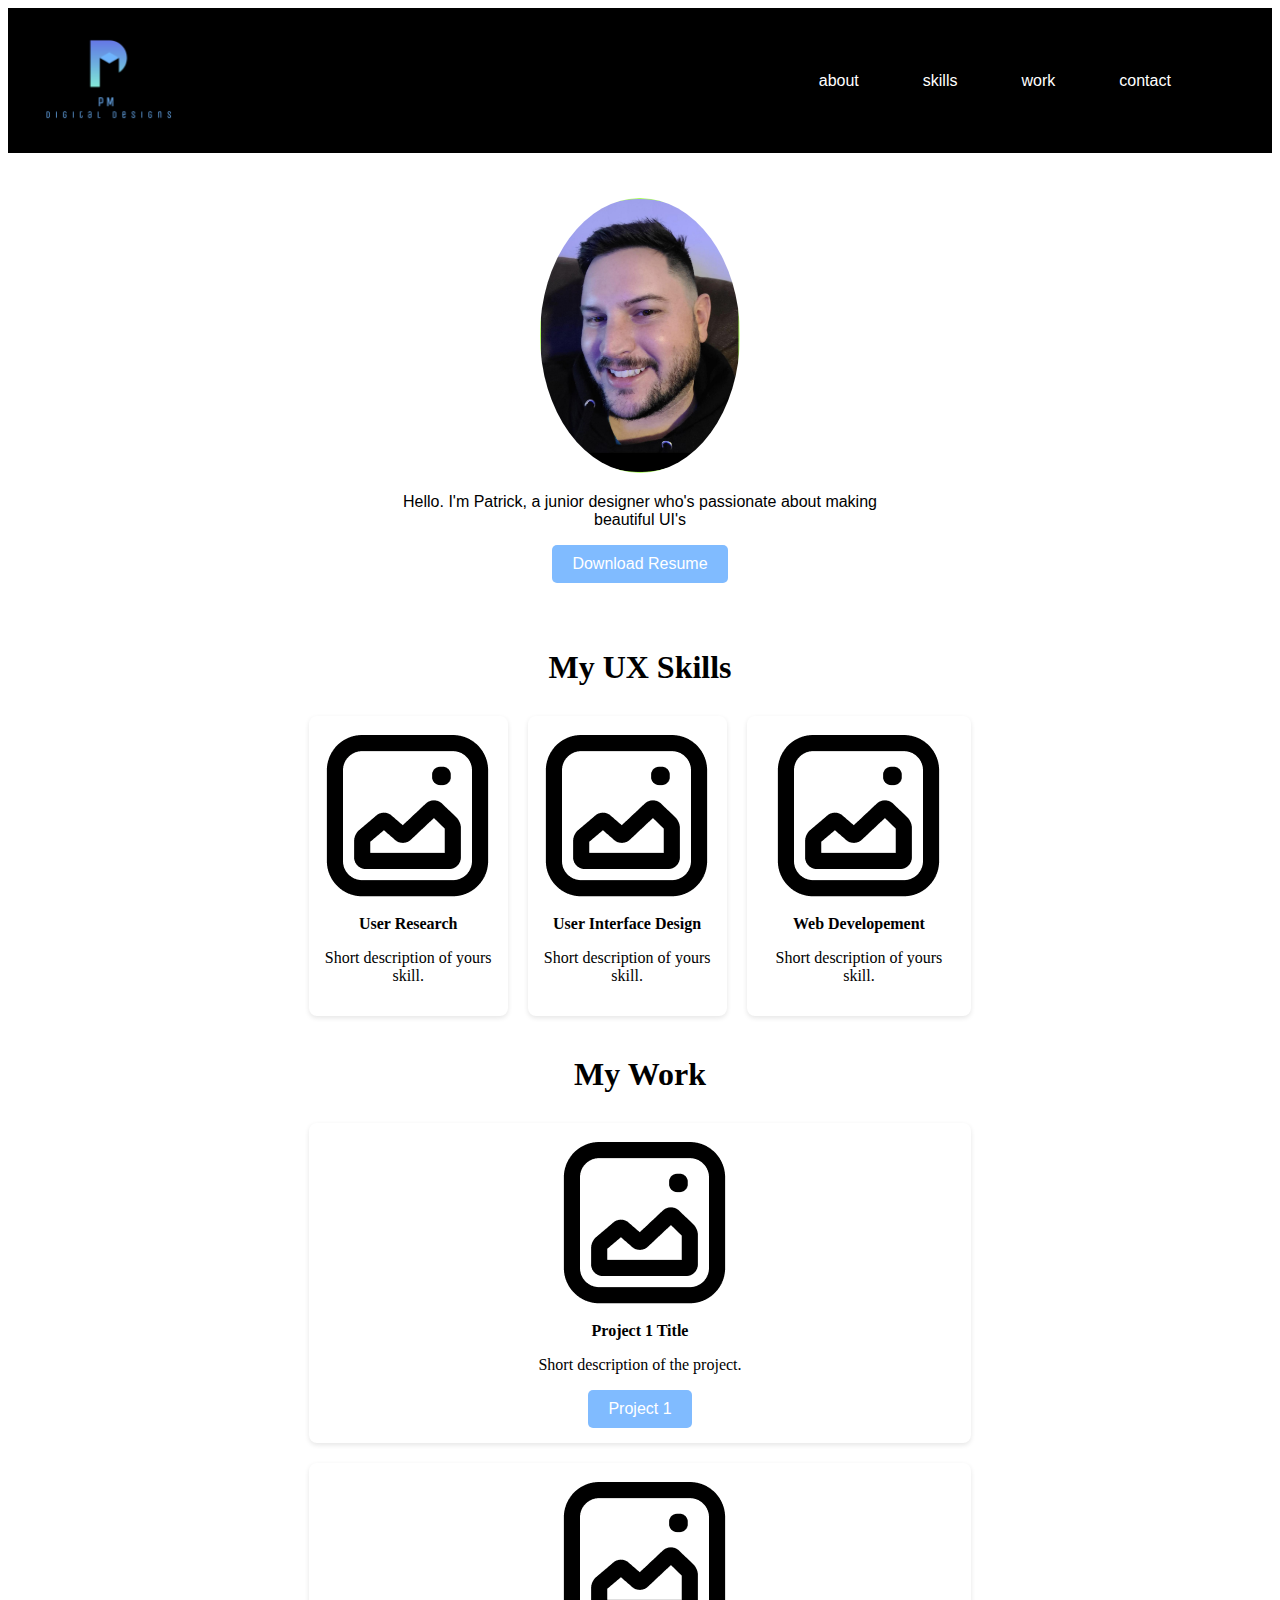
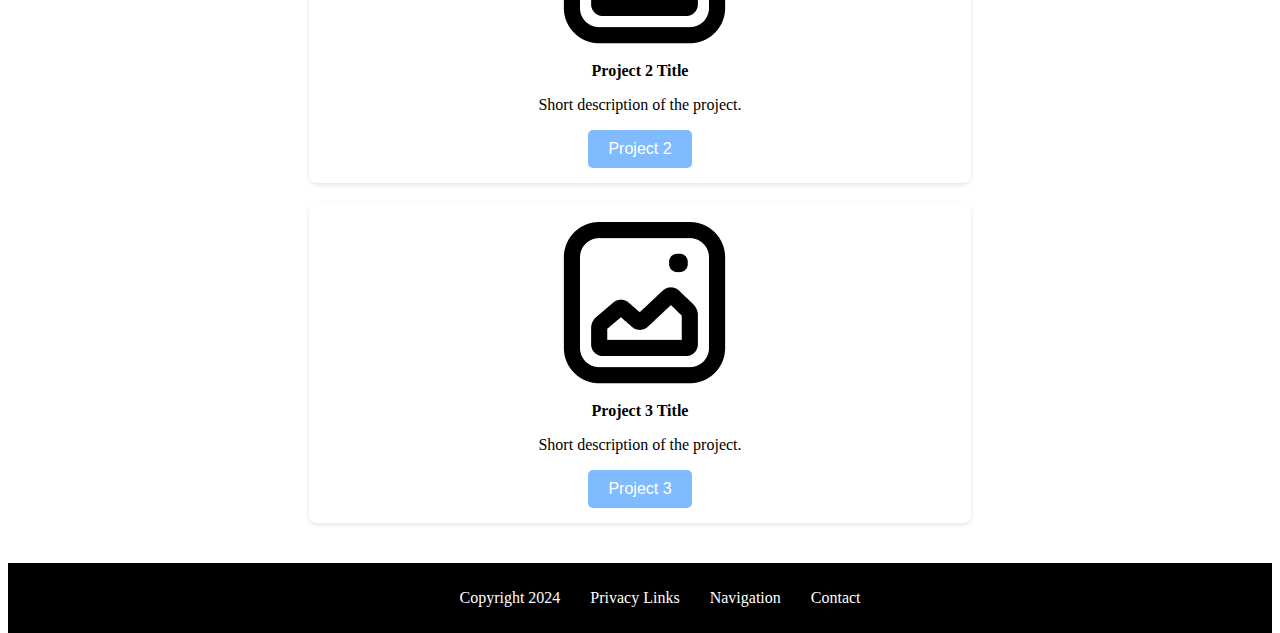
==== index.html @ f7fd3fa6 "html/css" ====
<!DOCTYPE html>  
<html lang="en">  
<head>  
    <meta charset="UTF-8">  
    <meta name="viewport" content="width=device-width, initial-scale=1.0">  
    <title>About Me</title>  
    <link rel="stylesheet" href="css/style.css"> <!-- Link to external CSS -->  
</head>  
<body>  
    <header class="navigation">  
        <div class="inline-block logo">  
            <img src="images/logo.png" alt="Logo" class="logo-img">   
        </div>  
        <nav class="inline-block">  
            <ul>  
                <li class="inline-block">about</li>  
                <li class="inline-block">skills</li>  
                <li class="inline-block">work</li>  
                <li class="inline-block">contact</li>  
            </ul>  
        </nav>  
    </header>  
    
    <section class="heroImg">  
        <div class="content">  
            <img src="images/selfie 2024 1.png" alt="Profile Picture" class="profile-img"> 
            <p>Hello. I'm Patrick, a junior designer who's passionate about making beautiful UI's</p>  
            <button>Download Resume</button>  
        </div>  
    </section>  

<!--  My UX Skills section coded using CSS flex -->
    <section id="mySkills">  
        <h1>My UX Skills</h1> 
        <div class="skillsGrid">  
            <div class="skillsItem">  
                <img src="images/Screenshot 2024-10-09 at 10.10.59 PM.png" alt="Skill 1">  
                <h4>User Research</h4>  
                <p>Short description of yours skill.</p>  
            </div>  
            <div class="skillsItem">  
                <img src="images/Screenshot 2024-10-09 at 10.10.59 PM.png" alt="Skill 2">  
                <h4>User Interface Design</h4>  
                <p>Short description of yours skill.</p>  
            </div> 
            <div class="skillsItem">  
                <img src="images/Screenshot 2024-10-09 at 10.10.59 PM.png" alt="Skill 3">  
                <h4>Web Developement</h4>  
                <p>Short description of yours skill.</p>  
            </div>   
        </div>  
    </section>   
       
    </section>  

    <section id="myWork">  
        <h1>My Work</h1>  
        <!-- Include your work samples or a grid of projects -->  
        <div class="workGrid">  
            <div class="workItem">  
                <img src="images/Screenshot 2024-10-09 at 10.10.59 PM.png" alt="Project 1">  
                <h4>Project 1 Title</h4>  
                <p>Short description of the project.</p> 
                <button>Project 1</button>  
            </div>  
            <div class="workItem">  
                <img src="images/Screenshot 2024-10-09 at 10.10.59 PM.png" alt="Project 2">  
                <h4>Project 2 Title</h4>  
                <p>Short description of the project.</p>  
                <button>Project 2</button>  
            </div>  
            <div class="workItem">  
                <img src="images/Screenshot 2024-10-09 at 10.10.59 PM.png" alt="Project 3">  
                <h4>Project 3 Title</h4>  
                <p>Short description of the project.</p>  
                <button>Project 3</button>  
            </div>  
        </div>  
    </section>  

    <footer>  
        <ul>  
            <li class="inline-block">Copyright 2024</li>  
            <li class="inline-block"><a href="#privacy">Privacy Links</a></li>  
            <li class="inline-block"><a href="#navigation">Navigation</a></li>  
            <li class="inline-block"><a href="#contact">Contact</a></li>  
        </ul>  
    </footer>  
</body>  
</html>
---- css/style.css ----
html, body {  
    height: 100%; /* Full height for body */  
    box-sizing: border-box;
}  

.navigation {  
    display: flex;  
    justify-content: space-between;  
    align-items: center;  
    padding: 10px 20px;  
    background-color: #000000; 
}  

.inline-block {  
    display: inline-block;  
    vertical-align: top; /* Align items at the top */  
}  

.logo {  
    width: 32%;
    height: 30%;  
    padding: 1%;  
    text-align: left 10px; /* Center the logo */  
}  

.logo-img {  
    max-width: 50%; /* Ensure logo is responsive */  
    height: auto;  
}  

nav {  
    width: 100%;  
    padding: 3%;  
}  
  
nav ul {  
    width: 50%;  
    margin-left: auto; /* Center the ul */  
    padding: 0;  
}  

nav ul li {  
    font-family: Arial, Helvetica, sans-serif;
    width: auto;
    text-align: center;
    padding: 0 30px; /* Space between items */  
    color: white; /* Text color for navbar items */  
}  

nav ul li:hover {
    transition-duration: 0.4s;
    border: 1px solid #80bbff;
    border-width: auto;
    border-radius: 8px;
    cursor: pointer;
    padding: auto;

  }

.heroImg {  
    height: auto;
    width: auto;
    padding: 25px;  
    display: flex;  
    align-items: center;  
    justify-content: center;  
}  

.content {  
    font-family: Arial, Helvetica, sans-serif;
    width: 500px;  
    text-align: center; /* Center content text */  
    background-color: rgba(255, 255, 255, 0.8); /* Optional: Semi-transparent background for content */  
    padding: 20px;  
    border-radius: 10px; /* Rounded corners */  
}  

.profile-img {  
    max-width: 40%;  
    height: auto;  
    border-radius: 50%; /* Make the profile image circular */  
}  

button {  
    background-color: #80bbff; /* Button color */  
    color: white; /* Button text color */  
    border: none;  
    padding: 10px 20px;  
    font-size: 16px;  
    cursor: pointer; /* Pointer cursor on hover */  
    border-radius: 5px; /* Rounded corners for button */  
}  

button:hover {  
    background-color: #1c4ff7;
    transition-duration: 0.2s;  
}  
h1 {  
    text-align: center;
    margin-bottom: 20px; /* Space below headings */  
}  

h4 {  
    margin: 10px 0; /* Space above/below project titles */  
}  

.skillsGrid {  
    text-align: center;
    display: grid; /* Grid layout */  
    grid-template-columns: auto auto auto;
    gap: 20px; /* Space between grid items */  
    margin-top: 20px; /* Space above grid */
    margin-left: 23%;
    margin-right: 23%;
    margin-bottom: 30px;
    padding: 10px
}

.skillsItem {  
    background-color: white; /* Project item background */  
    border-radius: 8px; /* Rounded corners */  
    padding: 15px; /* Inner padding */  
    box-shadow: 0 2px 5px rgba(0, 0, 0, 0.1); /* Subtle shadow */  
}  

.skillsItem img {  
    max-width: 100%; /* Responsive images */  
    border-radius: 8px; /* Rounded corners for images */  
}  

.workGrid { 

    text-align: center;
    text-align: top;
    display: grid; /* Grid layout */  
    grid-template-rows: auto;
    gap: 20px; /* Space between grid items */  
    margin-top: 20px; /* Space above grid */
    margin-left: 23%;
    margin-right: 23%;
    margin-bottom: 30px;
    padding: 10px
}  

.workItem {  
    background-color: white; /* Project item background */  
    border-radius: 8px; /* Rounded corners */  
    padding: 15px; /* Inner padding */  
    box-shadow: 0 2px 5px rgba(0, 0, 0, 0.1); /* Subtle shadow */  
}  

.workItem img {  
    max-width: 100%; /* Responsive images */  
    border-radius: 8px; /* Rounded corners for images */
    margin-left: 10px;  
}  

footer {  
    background-color: #000000; /* Dark footer background */  
    color: white; /* Footer text color */  
    text-align: center; /* Center text */  
    padding: 10px 0; /* Padding */  
}  

footer ul {  
    display: flex; /* Horizontal items */  
    justify-content: center; /* Center items */  
    list-style: none; /* No bullets */  
}  

footer ul li {  
    margin: 0 15px; /* Space between footer items */  
}  

footer ul li a {  
    color: white; /* Link color */  
    text-decoration: none; /* Remove underline */  
}  

footer ul li a:hover {  
    text-decoration: underline; /* Underline on hover */  
}  

@media screen and (max-width: 600px) {
    div.example {
      display: none;
    }
  }
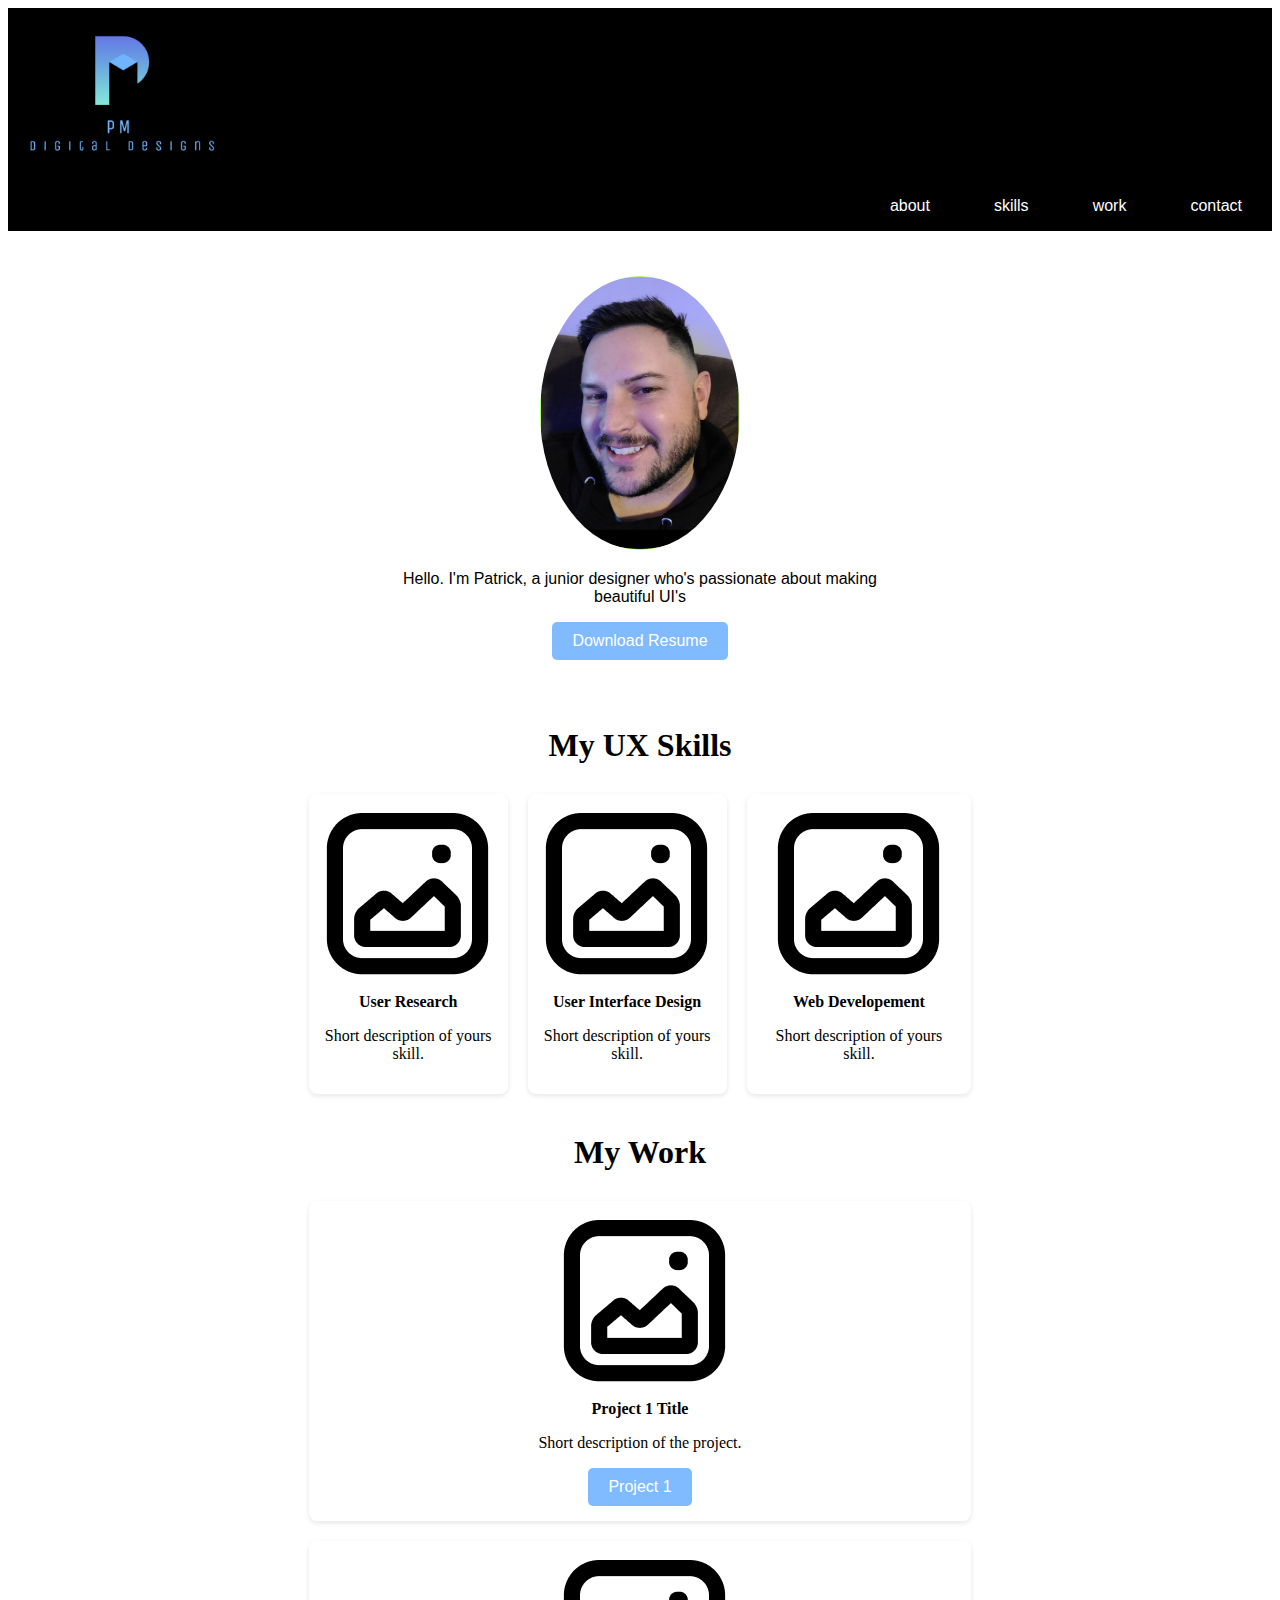
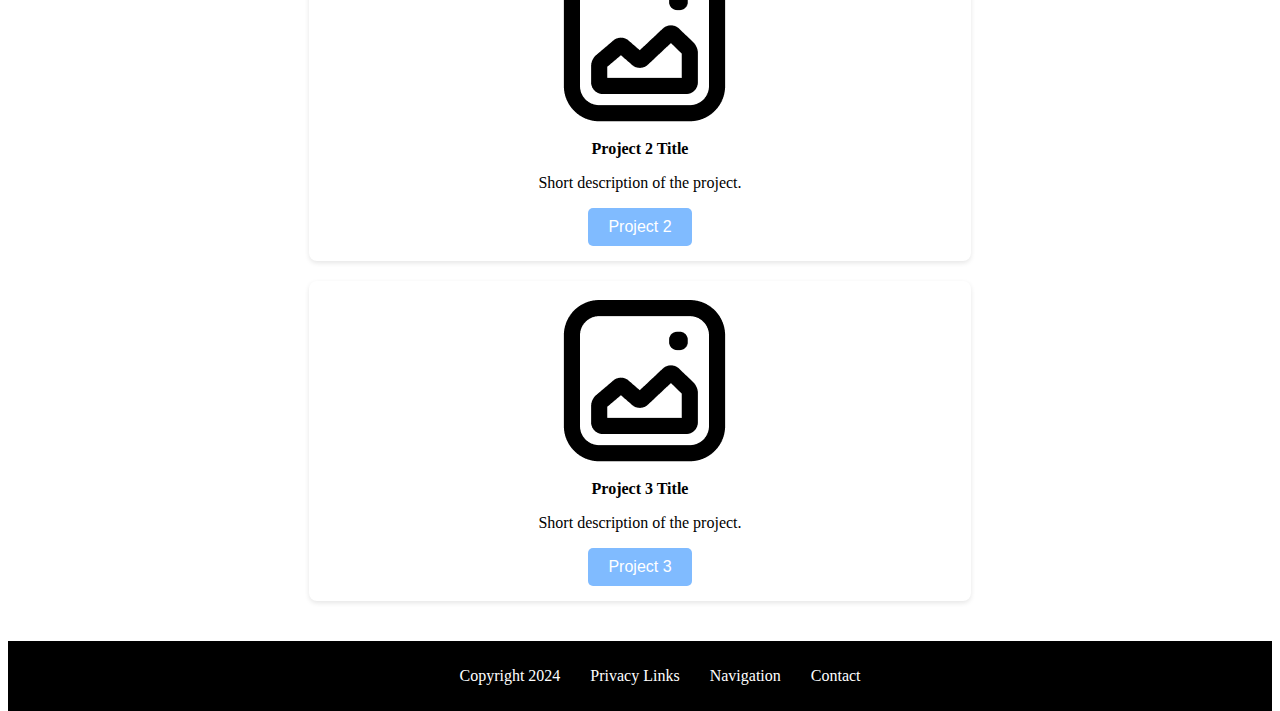
==== commit c93cea86: "html and css" ====
--- a/index.html
+++ b/index.html
@@ -3,7 +3,7 @@
 <head>  
     <meta charset="UTF-8">  
     <meta name="viewport" content="width=device-width, initial-scale=1.0">  
-    <title>About Me</title>  
+    <title>My Portfolio</title>  
     <link rel="stylesheet" href="css/style.css"> <!-- Link to external CSS -->  
 </head>  
 <body>  
@@ -50,34 +50,44 @@
             </div>   
         </div>  
     </section>   
-       
-    </section>  
 
     <section id="myWork">  
         <h1>My Work</h1>  
         <!-- Include your work samples or a grid of projects -->  
         <div class="workGrid">  
             <div class="workItem">  
-                <img src="images/Screenshot 2024-10-09 at 10.10.59 PM.png" alt="Project 1">  
-                <h4>Project 1 Title</h4>  
-                <p>Short description of the project.</p> 
-                <button>Project 1</button>  
+                <div>
+                    <img src="images/Screenshot 2024-10-09 at 10.10.59 PM.png" alt="Project 1">  
+                </div>
+                <div>
+                    <h4>Project 1 Title</h4>  
+                    <p>Short description of the project.</p> 
+                    <button>Project 1</button>  
+                </div>
             </div>  
             <div class="workItem">  
-                <img src="images/Screenshot 2024-10-09 at 10.10.59 PM.png" alt="Project 2">  
-                <h4>Project 2 Title</h4>  
-                <p>Short description of the project.</p>  
-                <button>Project 2</button>  
+                <div>
+                    <img src="images/Screenshot 2024-10-09 at 10.10.59 PM.png" alt="Project 2">  
+                </div>
+                <div>
+                    <h4>Project 2 Title</h4>  
+                    <p>Short description of the project.</p>  
+                    <button>Project 2</button>  
+                </div>
             </div>  
             <div class="workItem">  
-                <img src="images/Screenshot 2024-10-09 at 10.10.59 PM.png" alt="Project 3">  
-                <h4>Project 3 Title</h4>  
-                <p>Short description of the project.</p>  
-                <button>Project 3</button>  
+                <div>
+                    <img src="images/Screenshot 2024-10-09 at 10.10.59 PM.png" alt="Project 3"> 
+                </div> 
+                <div>
+                    <h4>Project 3 Title</h4>  
+                    <p>Short description of the project.</p>  
+                    <button>Project 3</button>  
+                </div>
             </div>  
         </div>  
-    </section>  
-
+    </section> 
+    
     <footer>  
         <ul>  
             <li class="inline-block">Copyright 2024</li>  
--- a/css/style.css
+++ b/css/style.css
@@ -1,19 +1,6 @@
 html, body {  
     height: 100%; /* Full height for body */  
     box-sizing: border-box;
-}  
-
-.navigation {  
-    display: flex;  
-    justify-content: space-between;  
-    align-items: center;  
-    padding: 10px 20px;  
-    background-color: #000000; 
-}  
-
-.inline-block {  
-    display: inline-block;  
-    vertical-align: top; /* Align items at the top */  
 }  
 
 .logo {  
@@ -28,32 +15,47 @@
     height: auto;  
 }  
 
+.navigation {  
+    position: sticky;
+    top: 0;
+    overflow: hidden; 
+    background-color: #000000; 
+}  
+
+.inline-block {  
+    display: inline-block;  
+    vertical-align: top; /* Align items at the top */  
+}  
+
 nav {  
     width: 100%;  
-    padding: 3%;  
 }  
   
 nav ul {  
-    width: 50%;  
-    margin-left: auto; /* Center the ul */  
+    width: auto;  
+    float: right;
     padding: 0;  
 }  
 
 nav ul li {  
     font-family: Arial, Helvetica, sans-serif;
     width: auto;
-    text-align: center;
+    text-align: end;
     padding: 0 30px; /* Space between items */  
+    border: 1px;
+    border-width: auto;
+    border-radius: 8px;
     color: white; /* Text color for navbar items */  
 }  
 
 nav ul li:hover {
     transition-duration: 0.4s;
     border: 1px solid #80bbff;
+    width: auto;
     border-width: auto;
     border-radius: 8px;
     cursor: pointer;
-    padding: auto;
+    padding: 0 30px; /* Space between items */
 
   }
 
@@ -133,7 +135,7 @@
     text-align: center;
     text-align: top;
     display: grid; /* Grid layout */  
-    grid-template-rows: auto;
+    grid-template-rows: ;
     gap: 20px; /* Space between grid items */  
     margin-top: 20px; /* Space above grid */
     margin-left: 23%;
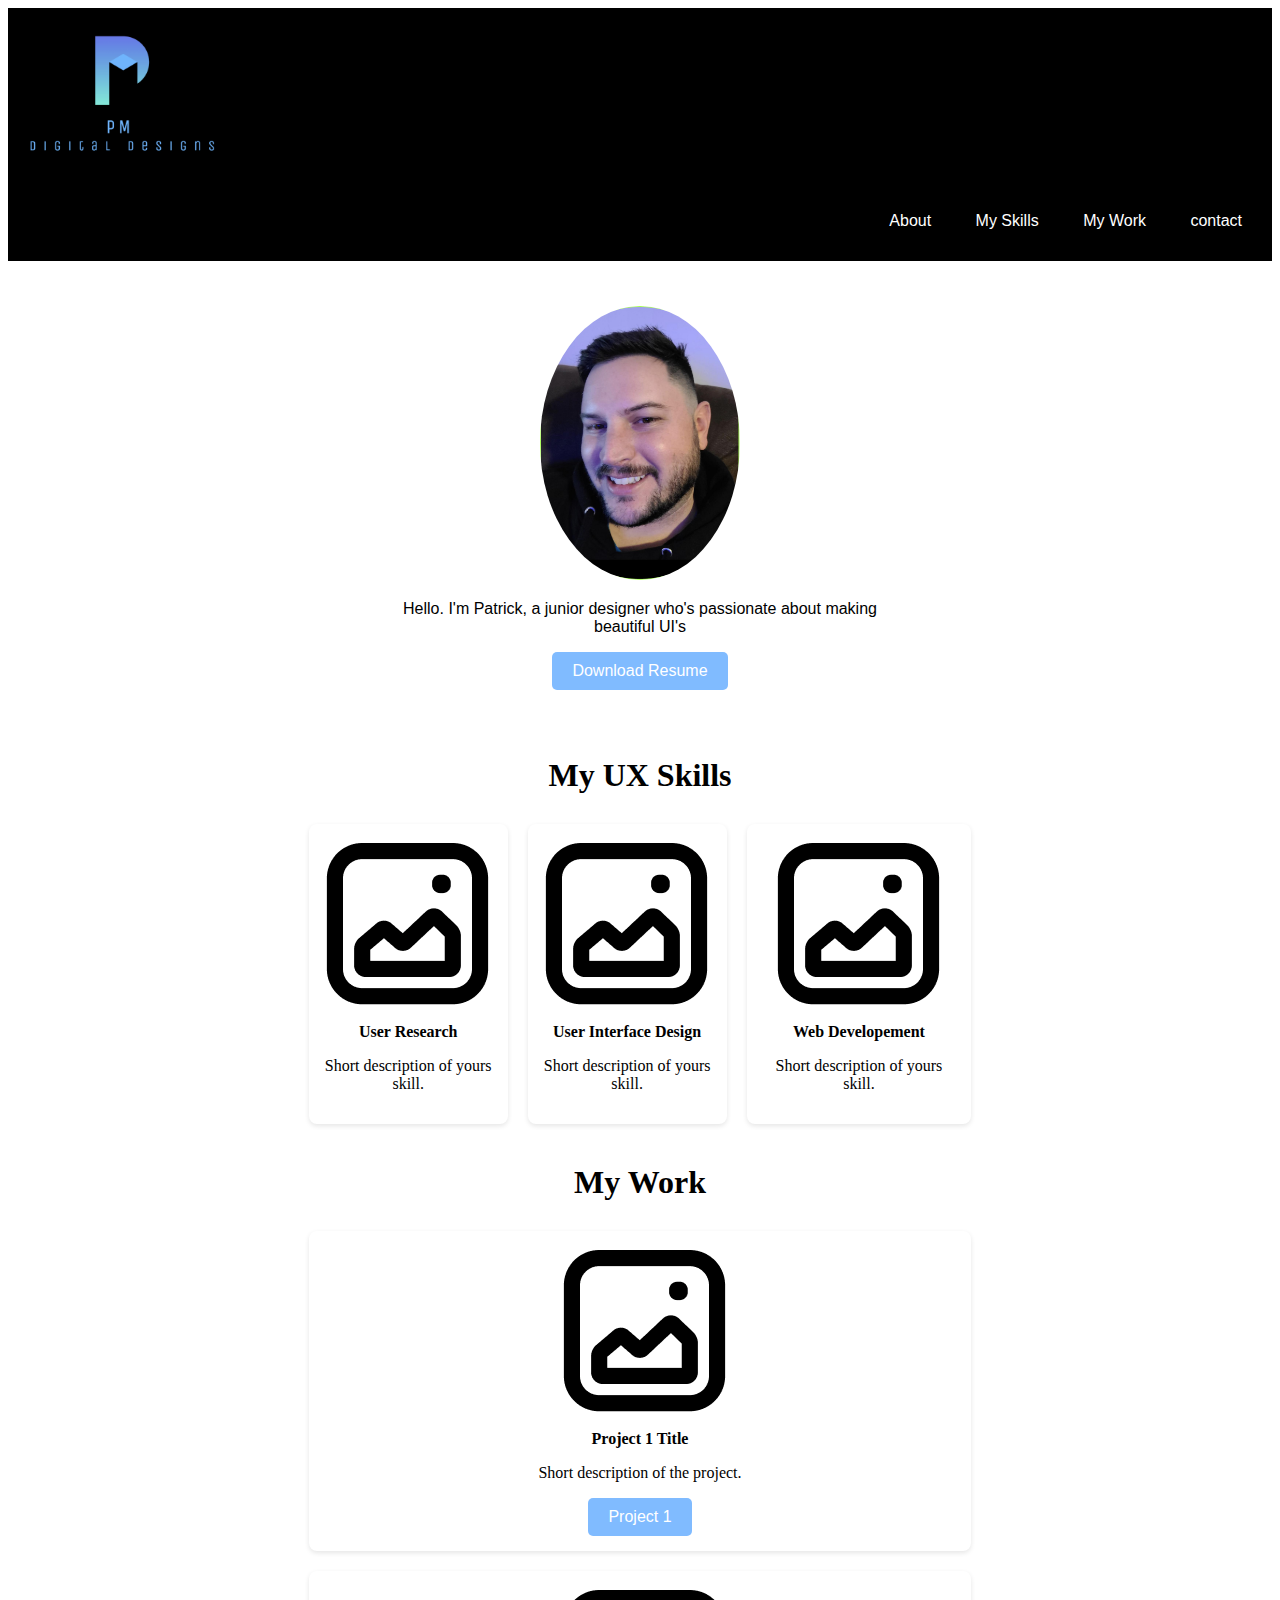
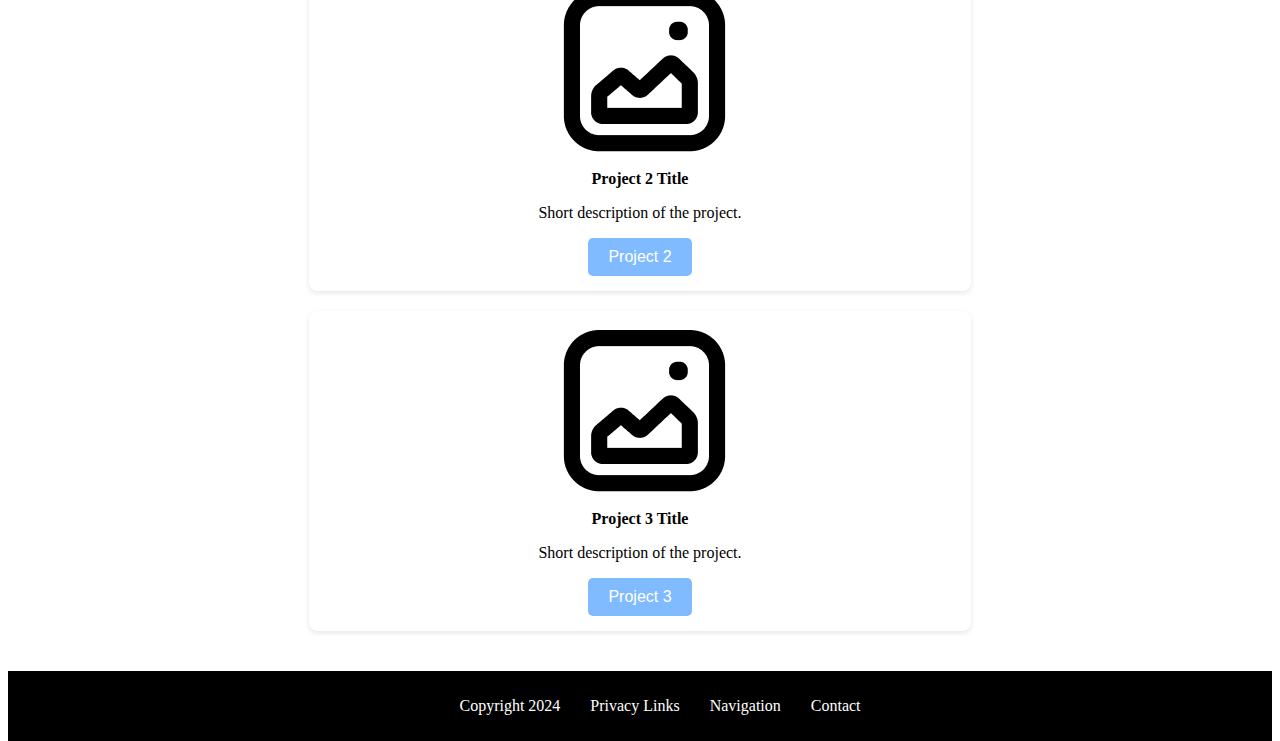
==== commit e07b9769: "changed code" ====
--- a/index.html
+++ b/index.html
@@ -12,11 +12,11 @@
             <img src="images/logo.png" alt="Logo" class="logo-img">   
         </div>  
         <nav class="inline-block">  
-            <ul>  
-                <li class="inline-block">about</li>  
-                <li class="inline-block">skills</li>  
-                <li class="inline-block">work</li>  
-                <li class="inline-block">contact</li>  
+            <ul> 
+                <li class="inline-block"><a href="file:///Users/new/Documents/MyCode/UX_UI_HW_18/index.html">About</a></li>
+                <li class="inline-block"><a href="file:///Users/new/Documents/MyCode/UX_UI_HW_18/My_UX-Skills.html">My Skills</a></li>
+                <li class="inline-block"><a href="file:///Users/new/Documents/MyCode/UX_UI_HW_18/My_Work.html">My Work</a></li>
+                <li class="inline-block"><a>contact</a></li>  
             </ul>  
         </nav>  
     </header>  
@@ -53,7 +53,7 @@
 
     <section id="myWork">  
         <h1>My Work</h1>  
-        <!-- Include your work samples or a grid of projects -->  
+        <!-- Grid of projects -->  
         <div class="workGrid">  
             <div class="workItem">  
                 <div>
--- a/css/style.css
+++ b/css/style.css
@@ -28,35 +28,46 @@
 }  
 
 nav {  
-    width: 100%;  
+    width: 100%;
+    height:fit-content;  
 }  
   
 nav ul {  
-    width: auto;  
     float: right;
-    padding: 0;  
-}  
-
-nav ul li {  
-    font-family: Arial, Helvetica, sans-serif;
-    width: auto;
-    text-align: end;
-    padding: 0 30px; /* Space between items */  
-    border: 1px;
-    border-width: auto;
-    border-radius: 8px;
+    padding: 5px 10px; /* Space between items */  
+    font-family: Arial, Helvetica, sans-serif;
+    border: 1px none;  
+    border-radius: 6px;
+    color: white; /* Text color for navbar items */    
+}  
+
+nav ul li {     
+    display: inline-block;  
+    font-family: Arial, Helvetica, sans-serif;
+    padding: 5px 10px; /* Space between items */
+    border: 1px none;    
+    border-radius: 6px;
     color: white; /* Text color for navbar items */  
 }  
 
+nav ul li a {  
+    text-decoration: none; /* Remove underline from links */  
+    display: inline-block;  
+    font-family: Arial, Helvetica, sans-serif;
+    padding: 5px 10px; /* Space between items */
+    border: 1px none;  
+    border-radius: 6px;
+    color: white; /* Text color for navbar items */  
+}  
+
 nav ul li:hover {
-    transition-duration: 0.4s;
+    transition-duration: 0.2s;
     border: 1px solid #80bbff;
-    width: auto;
-    border-width: auto;
-    border-radius: 8px;
-    cursor: pointer;
-    padding: 0 30px; /* Space between items */
-
+    display: inline-block;  
+    font-family: Arial, Helvetica, sans-serif;
+    padding: 5px 10px; /* Space between items */  
+    border-radius: 6px;
+    color: white; /* Text color for navbar items */  
   }
 
 .heroImg {  
